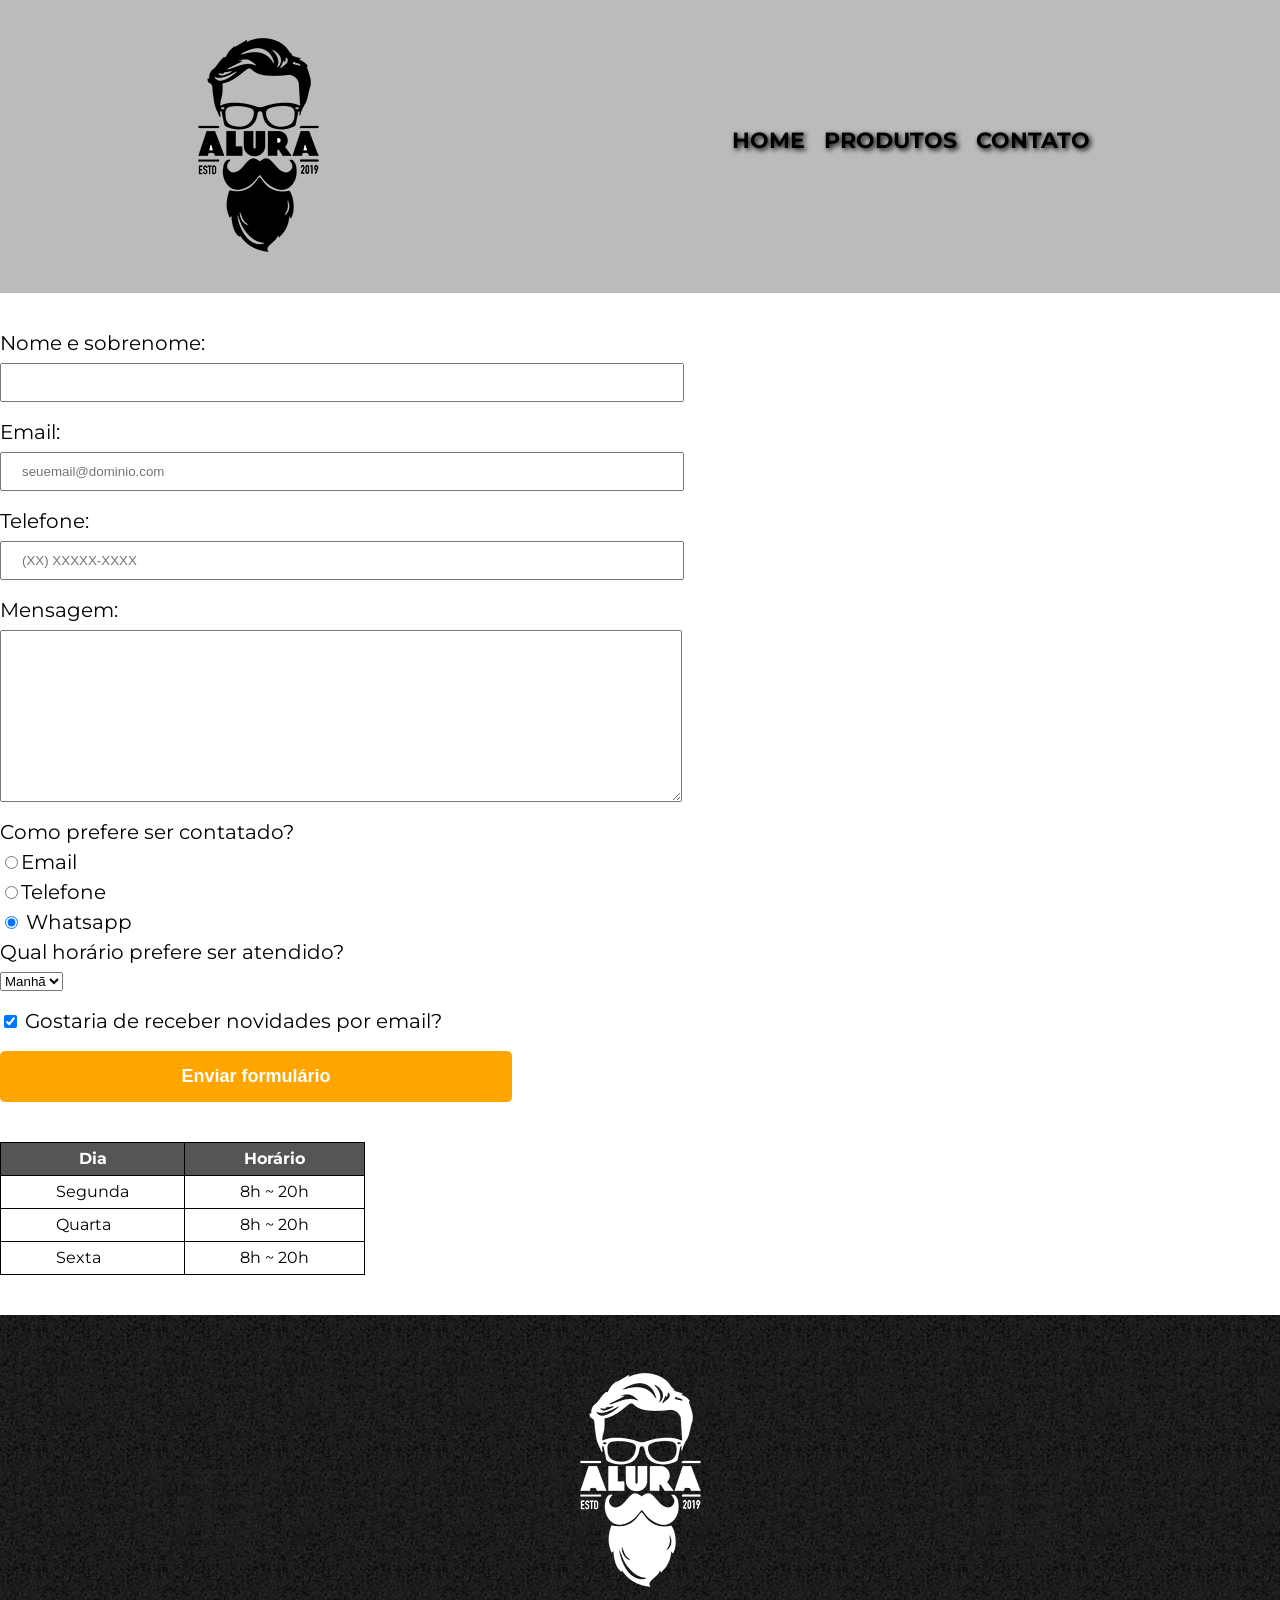
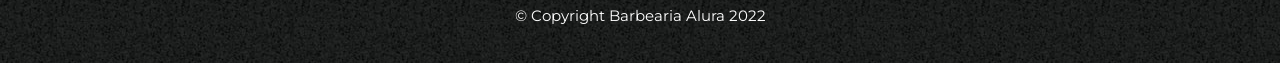
==== contato.html @ 9415dccc "Versão 1.0" ====
<!DOCTYPE html>
<html lang="pt-br">

<head>
    <meta charset="UTF-8">
    <meta http-equiv="X-UA-Compatible" content="IE=edge">
    <meta name="viewport" content="width=device-width, initial-scale=1.0">
    <title>Contato</title>
    <link rel="stylesheet" href="reset.css">
    <link rel="stylesheet" href="style.css">
    <link href="https://fonts.googleapis.com/css2?family=Montserrat:wght@100;300&family=Roboto:wght@100&display=swap" rel="stylesheet"><title>Barbearia Alura</title>
</head>

<body>
    <header>
        <div class="caixa">
            <h1><img src="img/logo.png" alt="logo"></h1>

            <nav>
                <ul class="navegacao">
                    <li><a href="index.html">Home</a></li>
                    <li><a href="produtos.html">Produtos</a></li>
                    <li><a href="contato.html">Contato</a></a></li>
                </ul>
            </nav>
        </div>
    </header>

    <main>
        <form action="">
            <label for="nomesobrenome">Nome e sobrenome: </label>
            <input type="text" id="nomesobrenome" class="input-padrao" required>

            <label for="email">Email: </label>
            <input type="email" id="email" class="input-padrao" required placeholder="seuemail@dominio.com">

            <label for="telefone">Telefone: </label>
            <input type="tel" id="telefone" class="input-padrao" required placeholder="(XX) XXXXX-XXXX">

            <label for="mensagem">Mensagem:</label>
            <textarea name="mensagem" id="mensagem" cols="30" rows="10" class="input-padrao" required></textarea>
            
            <fieldset>
                <legend>Como prefere ser contatado? </legend>
                <label for="radio-email"> <input type="radio" name="contato" value="email"
                        id="radio-email">Email</label>
                <label for="radio-telefone"> <input type="radio" name="contato" value="telefone"
                        id="radio-telefone">Telefone</label>
                <label for="radio-whatsapp"> <input type="radio" name="contato" value="whatsapp" id="radio-whatsapp" checked>
                    Whatsapp</label>
            </fieldset>

            <fieldset>
                <legend>Qual horário prefere ser atendido?</legend>
                <select aria-label="Horario">
                    <option value="manha">Manhã</option>
                    <option value="tarde">Tarde</option>
                    <option value="noite">Noite</option>
                </select>
            </fieldset>

            <label class="checkbox"> <input type="checkbox" checked> Gostaria de receber novidades por email?</label>

            <input class="enviar" type="submit" value="Enviar formulário">
        </form>

        <table>
            <thead>
                <tr>
                    <th>Dia</th>
                    <th>Horário</th>
                </tr>
            </thead>
            <tbody>
                <tr>
                    <td>Segunda</td>
                    <td>8h ~ 20h</td>
                </tr>
                <tr>
                    <td>Quarta</td>
                    <td>8h ~ 20h</td>
                </tr>
                <tr>
                    <td>Sexta</td>
                    <td>8h ~ 20h</td>
                </tr>
            </tbody>
        </table>
    </main>

    <footer>
        <img src="img/logo-branco.png" alt="logo">
        <p class="copyright">&copy; Copyright Barbearia Alura 2022</p>
    </footer>
</body>

</html>
---- style.css ----
body {
    font-family: 'Montserrat', sans-serif;
    color: #000000;
}

header {
    background-color: #BBBBBB;
    padding: 20px 0;
    text-shadow: 2px 2px 5px #000000;
}

.caixa {
    position: relative;
    width: 940px;
    margin: 0 auto;
}

nav {
    position: absolute;
    top: 110px;
    right: 20px;
}

nav li {
    display: inline;
    margin: 0 0 0 15px;
}

nav a {
    text-transform: uppercase;
    color: #000000;
    font-weight: bold;
    font-size: 22px;
    text-decoration: none;
}

nav a:hover {
    color: #C78C79;
    text-decoration: underline;
}

.produtos {
    width: 940px;
    margin: 0 auto;
    padding: 50px 0;
}

.produtos li {
    display: inline-block;
    text-align: center;
    width: 30%;
    vertical-align: top;
    margin: 0 1.5%;
    padding: 30px 20px;
    box-sizing: border-box;
    border: 2px solid #000000;
    border-radius: 10px;
}

.produtos li:hover{
    border-color: #C78C79;
}

.produtos li:hover h2 {
    font-size: 35px;
}

.produtos li:active {
    border-color: #f10606;
}

.produtos h2 {
    font-size: 30px;
    font-weight: bold;
}

.produto-descricao {
    font-size: 18px;
}

.produto-preco {
    font-size: 22px;
    font-weight: bold;
    margin-top: 10px;
}

footer {
    text-align: center;
    background: url("img/bg.jpg");
    padding: 40px 0;
}

.copyright {
    color: #FFFFFF;
    font-size: 15px;

}

form {
    margin: 40px 0;
}

form label, form legend {
    display: block;
    font-size: 20px;
    margin: 0 0 10px;
}

.input-padrao {
    display: block;
    margin: 0 0 20px;
    padding: 10px 20px;
    width: 50%;
}

.checkbox {
    margin: 20px 0;
}

.enviar {
    width: 40%;
    padding: 15px 0;
    background-color: orange;
    color: white;
    font-weight: bold;
    font-size: 18px;
    border: none;
    border-radius: 5px;
    transition: 1s all;
}

.enviar:hover {
    background-color: darkorange;
    cursor: pointer;
    transform: scale(1.2) rotate(2deg);
}

table {
    margin: 20px 0 40px 0;
}

thead {
    background-color: #555555;
    color: white;
    font-weight: bold;
}

td, th {
    border: 1px solid #000000;
    padding: 8px 55px;
}

/* css da página inicial */
.banner {
    width: 100%;
}

.titulo-principal {
    text-align: center;
    font-size: 2em;
    margin: 0 0 1em;
    clear: left;
    text-shadow: 2px 2px 5px #000000;
}


.principal {
    padding: 3em 0;
    background-color: #fefefe;
    width: 940px;
    margin: 0 auto;
}

.principal p {
    margin: 0 0 1em;
}

.principal strong {
    font-weight: bold;
}

.principal em {
    font-style: italic;
}

.utensilhos {
    width: 120px;
    float: left;
    margin: 0 20px 20px 0;
}

.mapa {
    padding: 3em 0;
    background: linear-gradient(#fefefe, #000000);
}

.mapa p {
    margin: 0 0 2em;
    text-align: center;
}

.mapa-conteudo {
    width: 940px;
    margin: 0 auto;
}

.beneficios {
    padding: 3em 0;
    background-color: #888888;
}
.conteudo-beneficios {
    width: 640px;
    margin: 0 auto;
}

.lista-beneficios {
    width: 40%;
    display: inline-block;
    vertical-align: top;
}

.itens {
    line-height: 1.5;
}

.itens::before {
    content:  "★ ";
}

.itens:first-child {
    font-weight: bold;
}

.imagem-beneficios {
    width: 60%;
    opacity: 1;
    transition: 1s;
    box-shadow: 10px 10px 30px #000000;
}

.imagem-beneficios:hover {
    transition: 1s;
    opacity: 0.3;
}

.video {
    width: 560px;
    margin: 2em auto;

}

@media screen and (max-width: 480px){
    .caixa, .principal, .mapa, .conteudo-beneficios, .mapa-conteudo, .video {
        width: auto;
    }
    h1 {
        text-align: center;
    }

    nav, main {
        position: static;
    }

    .lista-beneficios, .imagem-beneficios {
        width: 100%;
    }

    .produtos li {
        display: block;
    }
}
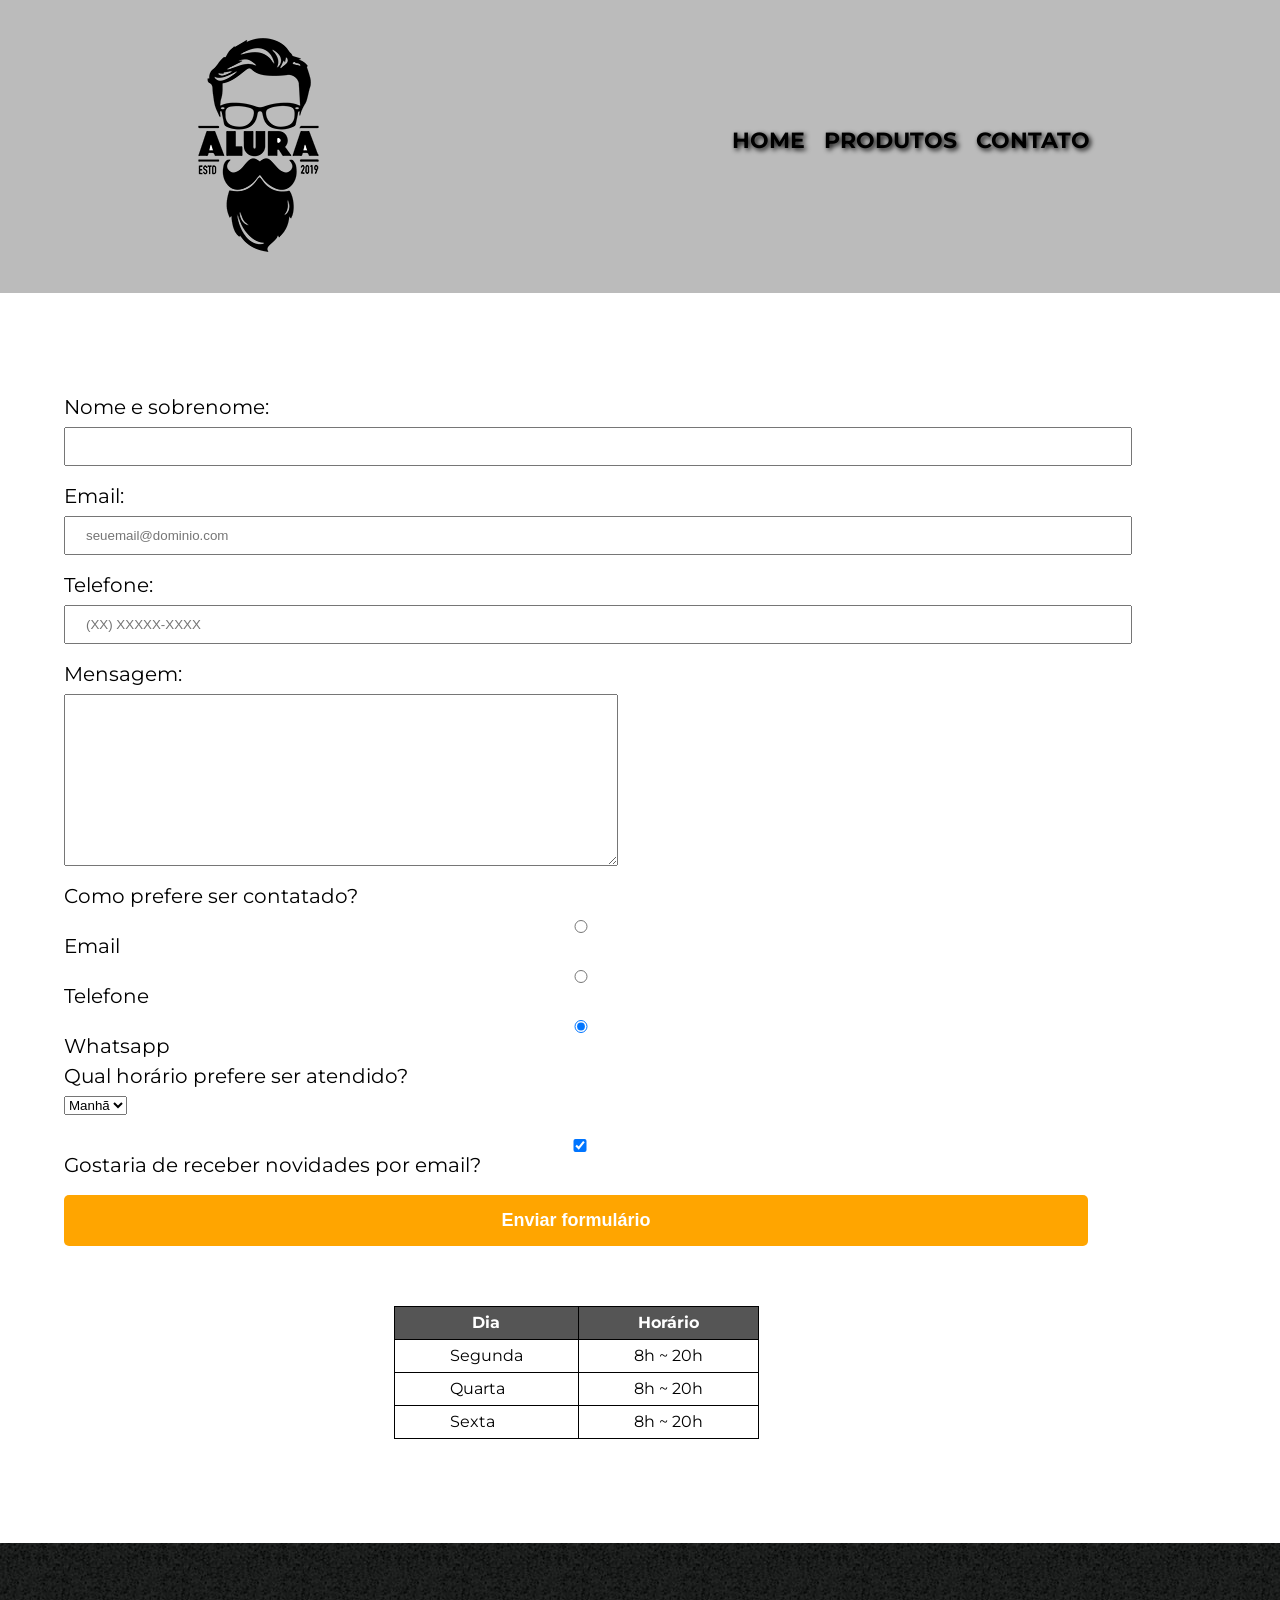
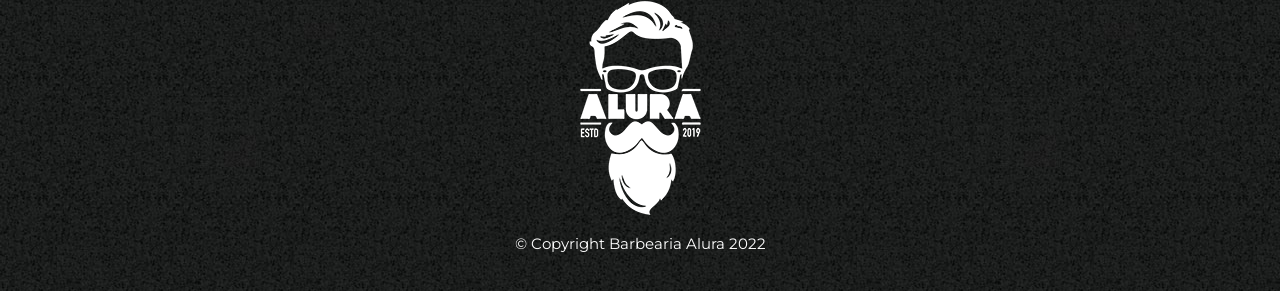
==== commit b179a1c3: "Versão 1.0" ====
--- a/contato.html
+++ b/contato.html
@@ -26,7 +26,7 @@
         </div>
     </header>
 
-    <main>
+    <main class="contato">
         <form action="">
             <label for="nomesobrenome">Nome e sobrenome: </label>
             <input type="text" id="nomesobrenome" class="input-padrao" required>
--- a/style.css
+++ b/style.css
@@ -97,6 +97,7 @@
 }
 
 form {
+    width: 100%;
     margin: 40px 0;
 }
 
@@ -249,6 +250,19 @@
 
 }
 
+.contato {
+    width: 80%;
+    display: flex;
+    flex-direction: column;
+    justify-content: center;
+    align-items: center;
+    margin: 5%;
+}
+
+.contato input {
+    width: 100%;
+}
+
 @media screen and (max-width: 480px){
     .caixa, .principal, .mapa, .conteudo-beneficios, .mapa-conteudo, .video {
         width: auto;
